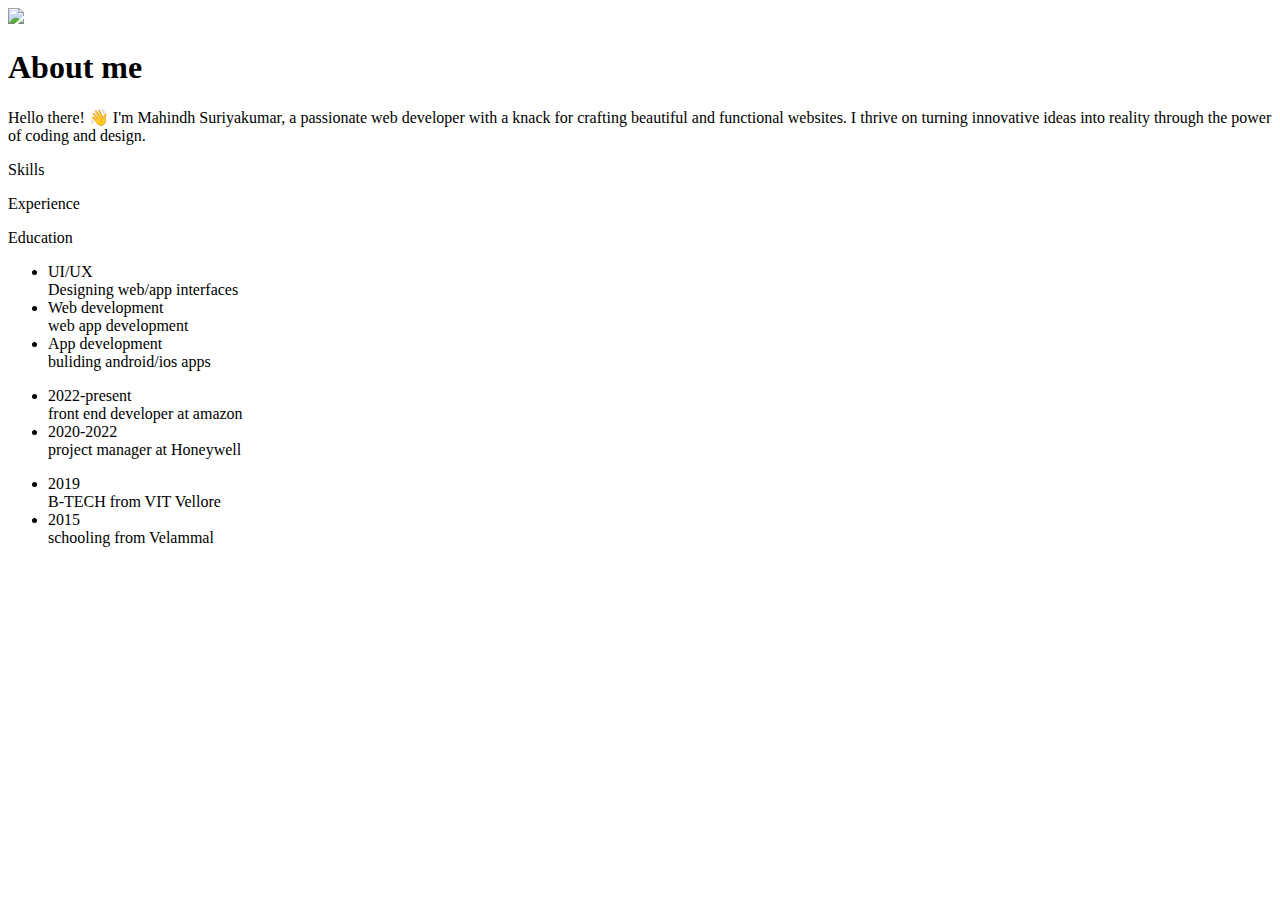
==== about.html @ 39a20643 "Add files via upload" ====
<!DOCTYPE html>
<html lang="en">
<head>
    <meta charset="UTF-8">
    <meta http-equiv="X-UA-Compatible" content="IE-edge">
    <meta name="viewport" content="width=device-width,initial-scale=1.0">
    <title>document</title>
    <link rel="stylesheet" href="C:\Users\mahin\OneDrive\style.css">
    <script src="https://kit.fontawesome.com/c4254e24a8.js" crossorigin="anonymous"></script>
</head>
<body>
    <div id="about">
        <div class="container">
            <div class="row">
                <div class="about-col-1">
                    <img src="C:\Users\mahin\OneDrive\Pictures\mahi.jpg.jpg">
                </div>
                <div class="about-col-2">
                    <h1 class="sub-title">About me</h1>
                    <p>
                        Hello there! 👋 I'm Mahindh Suriyakumar, a passionate web developer with a knack for crafting beautiful and functional websites. I thrive on turning innovative ideas into reality through the power of coding and design.
                    </p>
                    <div class="tab-titles">
                        <p class="tab-links active-link" onclick="opentab('skills')">Skills</p>
                        <p class="tab-links" onclick="opentab('experience')">Experience</p>
                        <p class="tab-links" onclick="opentab('education')">Education</p>
    
                    </div>
                    <div class="tab-contents active-tab" id="skills">
                        <ul>
                            <li><span>UI/UX</span><br>Designing web/app interfaces</li>
                            <li><span>Web development</span><br>web app development</li>
                            <li><span>App development</span><br>buliding android/ios apps</li>
                        </ul>
                    </div>
                    <div class="tab-contents" id="experience">
                        <ul>
                            <li><span>2022-present</span><br>front end developer at amazon</li>
                            <li><span>2020-2022</span><br>project manager at Honeywell</li>
                            
                        </ul>
                    </div>
                    <div class="tab-contents" id="education">
                        <ul>
                            
                            
                            <li><span>2019</span><br>B-TECH from VIT Vellore</li>
                            <li><span>2015</span><br>schooling from Velammal</li>
                        </ul>
                    </div>
    
                </div>
                 
            </div>
            <script>
                var tablinks=document.getElementsByClassName("tab-links");
                var tabcontents=document.getElementsByClassName("tab-contents");
                function opentab(tabname){
                    for(tablink of tablinks){
                        tablink.classList.remove("active-link");
                    }
                    for(tabcontent of tabcontents){
                        tabcontent.classList.remove("active-tab");
                    }
                    event.currentTarget.classList.add("active-link");
                    document.getElementById(tabname).classList.add("active-tab");
                }
                
            </script>
            </div>
            </div>
</body>
</html>
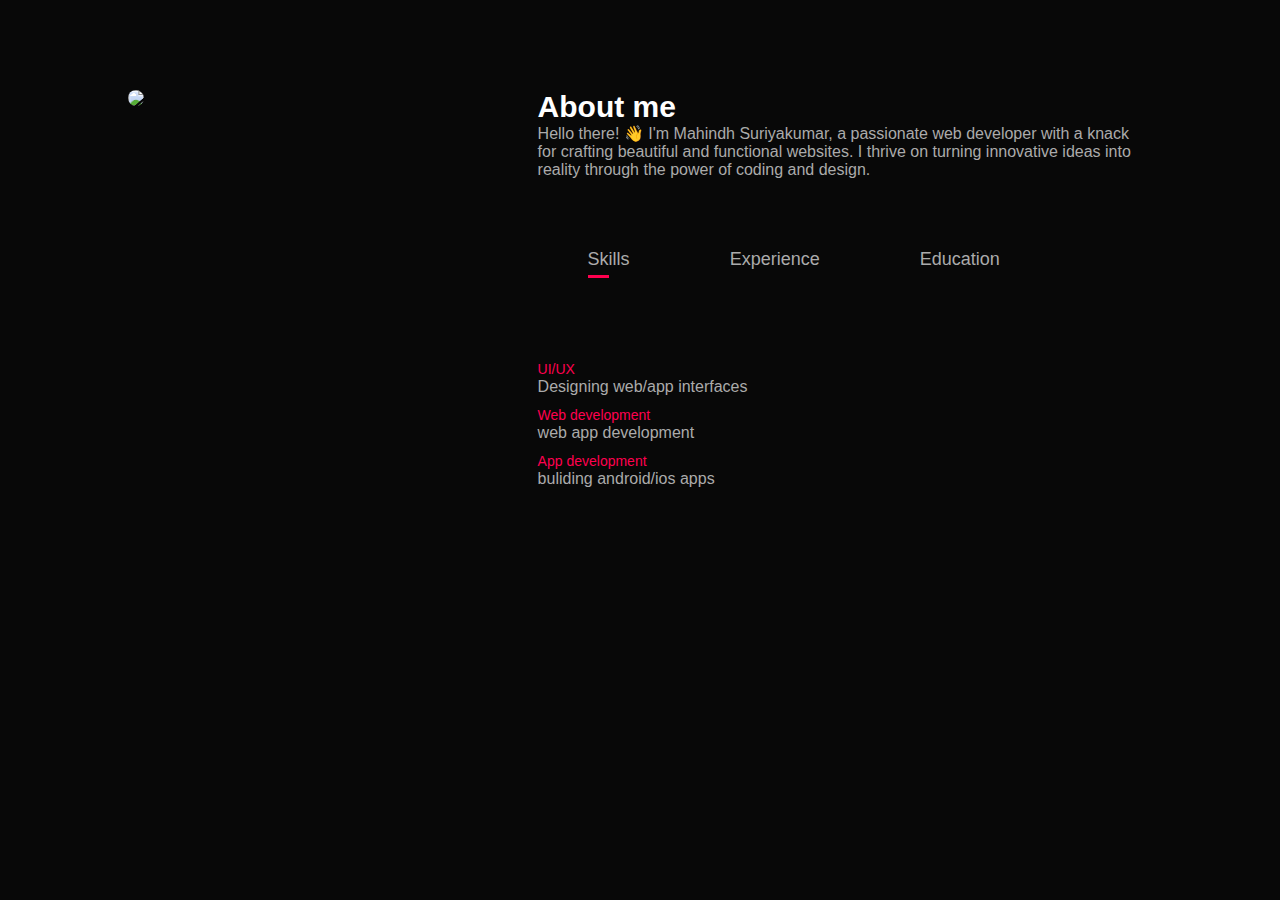
==== commit 8b7467af: "Update about.html" ====
--- a/about.html
+++ b/about.html
@@ -5,7 +5,7 @@
     <meta http-equiv="X-UA-Compatible" content="IE-edge">
     <meta name="viewport" content="width=device-width,initial-scale=1.0">
     <title>document</title>
-    <link rel="stylesheet" href="C:\Users\mahin\OneDrive\style.css">
+    <link rel="stylesheet" href="style.css">
     <script src="https://kit.fontawesome.com/c4254e24a8.js" crossorigin="anonymous"></script>
 </head>
 <body>
@@ -13,7 +13,7 @@
         <div class="container">
             <div class="row">
                 <div class="about-col-1">
-                    <img src="C:\Users\mahin\OneDrive\Pictures\mahi.jpg.jpg">
+                    <img src="mahi.jpg.jpg.png">
                 </div>
                 <div class="about-col-2">
                     <h1 class="sub-title">About me</h1>
@@ -70,4 +70,4 @@
             </div>
             </div>
 </body>
-</html>+</html>
--- a/style.css
+++ b/style.css
@@ -0,0 +1,279 @@
+*{
+    margin: 0;
+    padding: 0;
+    font-family: 'Poppins',sans-serif;
+    box-sizing: border-box;
+}
+body{
+    background:#080808;
+    color: #fff;
+}
+#header{
+    width:100%;
+    height: 100vh;
+    background-image: url(webs.jpeg);
+    background-size :cover;
+    background-position: center;
+}
+.container{
+    padding: 10px 10%;
+}
+nav{
+    display: flex;
+    align-items: center;
+    justify-content: space-between;
+    flex-wrap: wrap;
+}
+nav ul li{
+    display: inline-block;
+    list-style: none;
+    margin: 10px 20px;
+}
+nav ul li a{
+    color:#fff;
+    text-decoration: none;
+    font-size: 18px;
+    position: relative;
+}
+nav ul li a::after{
+    content: '';
+    width: 0%;
+    height: 3px;
+    background: #ff004f;
+    position: absolute;
+    left: 0;
+    bottom: -6px;
+    transition: 0.5s;
+}
+nav ul li a:hover::after{
+    width: 100%;
+
+}
+.header-text{
+    margin-top: 20%;
+    font-size: 30px;
+}
+.header-text h1{
+    font-size: 40px;
+    margin-top: 20px;
+}
+.header-text h1 span{
+    color:#ff004f;
+}
+#about{
+    padding: 80px 0;
+    color: #ababab;
+    background-image: url(Pictures/lll.jpeg);
+}
+.row{
+    display: flex;
+    justify-content: space-between;
+    flex-wrap: wrap;
+}
+.about-col-1{
+    flex-basis: 35%;
+}
+.about-col-1 img{
+    width: 80%;
+    border-radius: 15px;
+}
+.about-col-2{
+    flex-basis: 60%;
+}
+.sub-title{
+    font-size: 30px;
+    font-weight: 600;
+    color: #fff;
+}
+.tab-titles{
+    display: flex;
+    margin: 20px 0 40px;
+
+}
+.tab-links{
+    margin: 50px;
+    font-size: 18px;
+    font-weight: 500;
+    cursor: pointer;
+    position: relative;
+}
+.tab-links::after{
+    content: '';
+    width: 0;
+    height: 3px;
+    background: #ff004f;
+    position: absolute;
+    left: 0;
+    bottom: -8px;
+    transition: 0.5s;
+
+}
+.tab-links.active-link::after{
+    width: 50%;
+}
+.tab-contents ul li{
+    list-style: none;
+    margin: 10px 0;
+}
+.tab-contents ul li span{
+    color:#ff004f;
+    font-size: 14px;
+    
+}
+.tab-contents{
+    display: none;
+}
+.tab-contents.active-tab{
+    display: block;
+}
+#services{
+    padding: 100px 0;
+    background-image: url(Pictures/ghgh.jpeg);
+}
+.services-list{
+    display: grid;
+    grid-template-columns: repeat(auto-fit,minmax(250px,1fr));
+    grid-gap:40px;
+    margin-top: 50px;
+}
+.services-list div{
+    background: #262626;
+    padding: 40px;
+    font-size: 13px;
+    font-weight: 300;
+    border-radius: 10px;
+    transition: background 0.5s, transform 0.5s;
+}
+.services-list div i{
+    font-size: 50px;
+    margin-bottom: 30px;
+}
+.services-list div h2{
+    font-size: 30px;
+    font-weight: 500;
+    margin-bottom: 15px;
+}
+.services-list div a{
+    text-decoration: none;
+    color: #fff;
+    font-size: 12px;
+    margin-top: 20px;
+    display: inline-block;
+}
+.services-list div:hover{
+    background: #ff004f;
+    transform: translateY(-10px);
+
+}
+#portfolio{
+    padding: 50px 0;
+    background-image: url(Pictures/port.jpeg);
+}
+.work-list{
+    display: grid;
+    grid-template-columns: repeat(auto-fit,minmax(250px,1fr));
+    grid-gap:40px;
+    margin-top: 50px;
+}
+.work{
+    border-radius: 10px;
+    position: relative;
+    overflow: hidden;
+}
+.layer{
+    width: 100%;
+    height: 100%;
+    background:  linear-gradient(rgba(0,0,0,0.6),#ff004f);;
+    border-radius: 10px;
+    position: relative;
+    left: 0;
+    bottom: 0;
+    overflow: hidden;
+    display: flex;
+    align-items: center;
+    justify-content: center;
+    padding: 0 40px;
+    text-align: center;
+    flex-direction: column;
+    font-size: 14px;
+
+}
+.layer h3{
+    font-weight: 500;
+    margin-bottom: 20px;
+}
+.layer a{
+    margin-top: 20px;
+    color: #ff004f;
+    text-decoration: none;
+    font-size: 18px;
+    line-height: 60px;
+    background: #fff;
+    width: 60px;
+    height: 60px;
+    border-radius: 50%;
+    text-align: center;
+}
+
+.btn{
+    display: block;
+    margin: 50px auto;
+    width: fit-content;
+    border: 1px solid #ff004f;
+    padding: 14px 50px;
+    border-radius: 6px;
+    text-decoration: none;
+    color: #fff;
+    transition: background 0.5s;
+}
+.btn:hover{
+    background: #ff004f;
+}
+
+.contact-left{
+    flex-basis: 35%;
+}
+.contact-right{
+    flex-basis: 60%;
+}
+.contact-left p{
+    margin-top: 30px;
+}
+.social-icons{
+    text-decoration: none;
+    font-size: 30px;
+    margin-right: 15px;
+    color: #ababab;
+    display: inline-block;
+    transition: transform 0.5s;
+}
+.social-icons a:hover{
+    color: #ff004f;
+    transform: translateY(-5px);
+}
+.btn.btn2{
+    background: #ff004f;
+    display: inline-block;
+}
+.contact-right form{
+    width: 100%;
+}
+form input, form textarea{
+    width: 100%;
+    border: 0;
+    outline: none;
+    background: #262626;
+    padding: 15px;
+    margin: 15px 0;
+    color: #fff;
+    font-size: 18px;
+    border-radius: 6px;
+}
+form btn2{
+    padding: 14px 60px;
+    font-size: 18px;
+    margin-top: 20px;
+    cursor: pointer;
+}
+
+
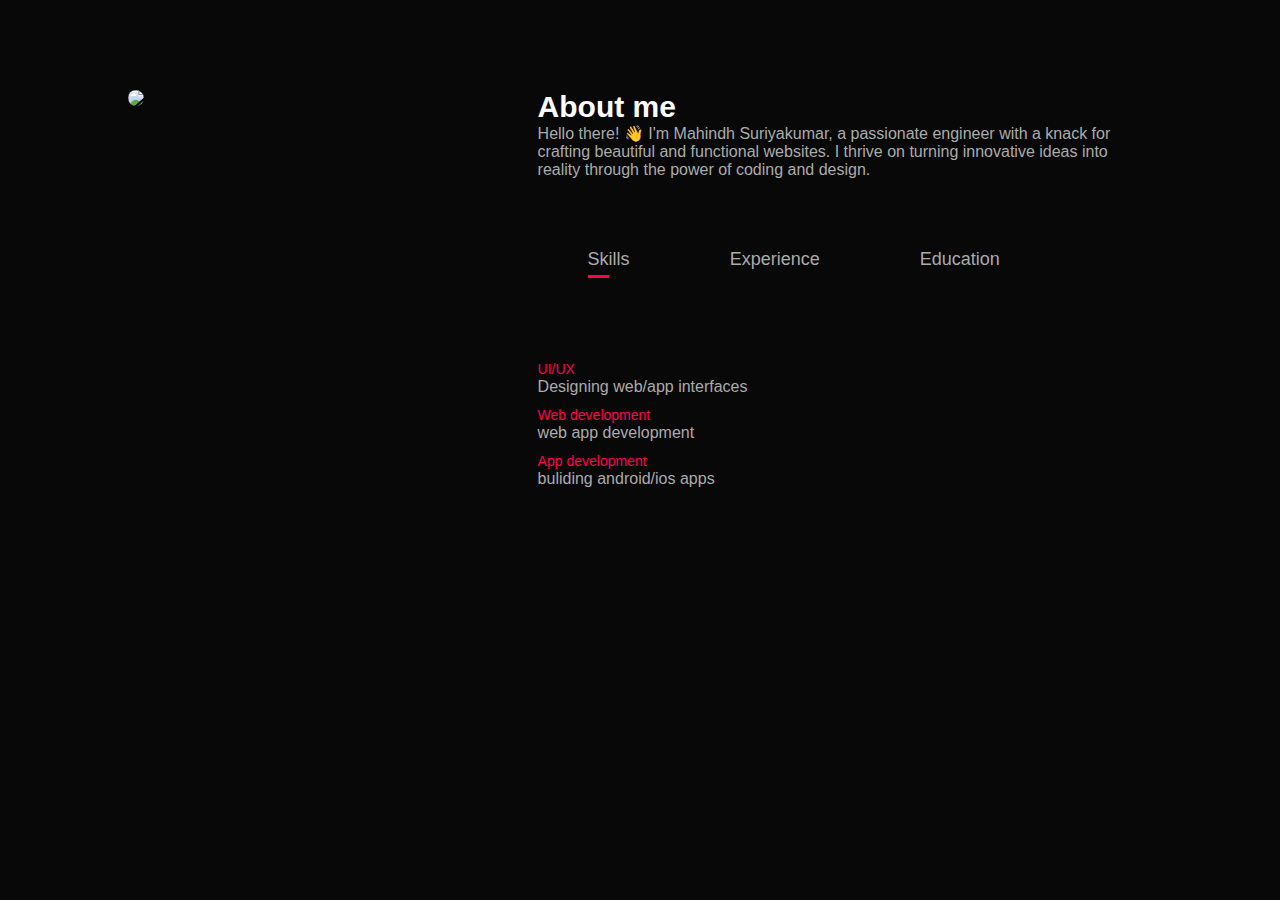
==== commit d1a3daac: "Update about.html" ====
--- a/about.html
+++ b/about.html
@@ -18,7 +18,7 @@
                 <div class="about-col-2">
                     <h1 class="sub-title">About me</h1>
                     <p>
-                        Hello there! 👋 I'm Mahindh Suriyakumar, a passionate web developer with a knack for crafting beautiful and functional websites. I thrive on turning innovative ideas into reality through the power of coding and design.
+                        Hello there! 👋 I'm Mahindh Suriyakumar, a passionate engineer with a knack for crafting beautiful and functional websites. I thrive on turning innovative ideas into reality through the power of coding and design.
                     </p>
                     <div class="tab-titles">
                         <p class="tab-links active-link" onclick="opentab('skills')">Skills</p>
--- a/style.css
+++ b/style.css
@@ -63,7 +63,7 @@
 #about{
     padding: 80px 0;
     color: #ababab;
-    background-image: url(Pictures/lll.jpeg);
+    background-image: url(lll.jpeg);
 }
 .row{
     display: flex;
@@ -128,7 +128,7 @@
 }
 #services{
     padding: 100px 0;
-    background-image: url(Pictures/ghgh.jpeg);
+    background-image: url(ghgh.jpeg);
 }
 .services-list{
     display: grid;
@@ -167,7 +167,7 @@
 }
 #portfolio{
     padding: 50px 0;
-    background-image: url(Pictures/port.jpeg);
+    background-image: url(port.jpeg);
 }
 .work-list{
     display: grid;
